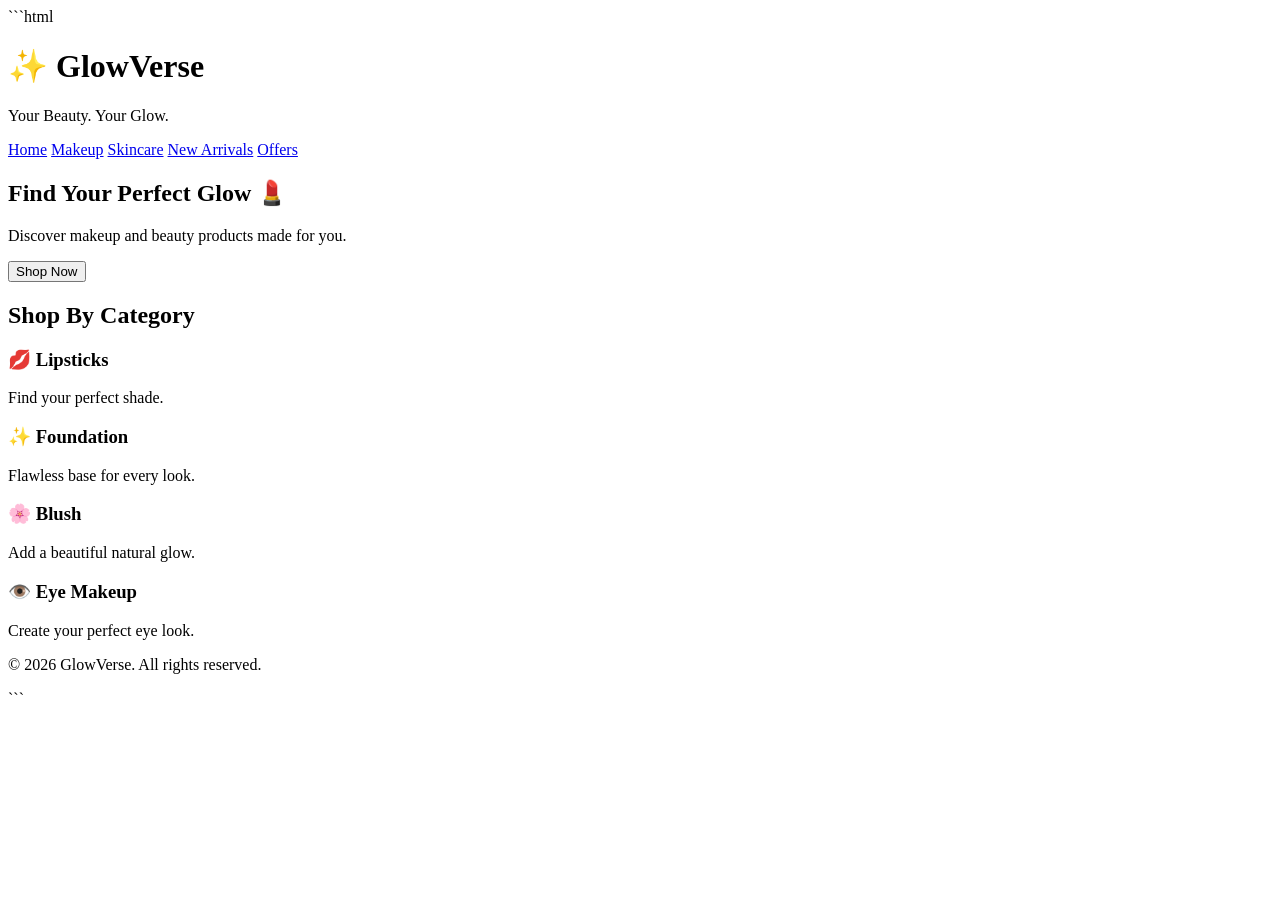
==== products.html @ 594c5c7b "Add initial products.html for GlowVerse website" ====
```html
<!DOCTYPE html>
<html lang="en">
<head>
    <meta charset="UTF-8">
    <meta name="viewport" content="width=device-width, initial-scale=1.0">
    <title>GlowVerse - Makeup & Beauty</title>
</head>

<body>

    <header>
        <h1>✨ GlowVerse</h1>
        <p>Your Beauty. Your Glow.</p>

        <nav>
            <a href="#">Home</a>
            <a href="#">Makeup</a>
            <a href="#">Skincare</a>
            <a href="#">New Arrivals</a>
            <a href="#">Offers</a>
        </nav>
    </header>

    <main>
        <section>
            <h2>Find Your Perfect Glow 💄</h2>
            <p>Discover makeup and beauty products made for you.</p>
            <button>Shop Now</button>
        </section>

        <section>
            <h2>Shop By Category</h2>

            <div>
                <h3>💋 Lipsticks</h3>
                <p>Find your perfect shade.</p>
            </div>

            <div>
                <h3>✨ Foundation</h3>
                <p>Flawless base for every look.</p>
            </div>

            <div>
                <h3>🌸 Blush</h3>
                <p>Add a beautiful natural glow.</p>
            </div>

            <div>
                <h3>👁️ Eye Makeup</h3>
                <p>Create your perfect eye look.</p>
            </div>
        </section>
    </main>

    <footer>
        <p>© 2026 GlowVerse. All rights reserved.</p>
    </footer>

</body>
</html>
```
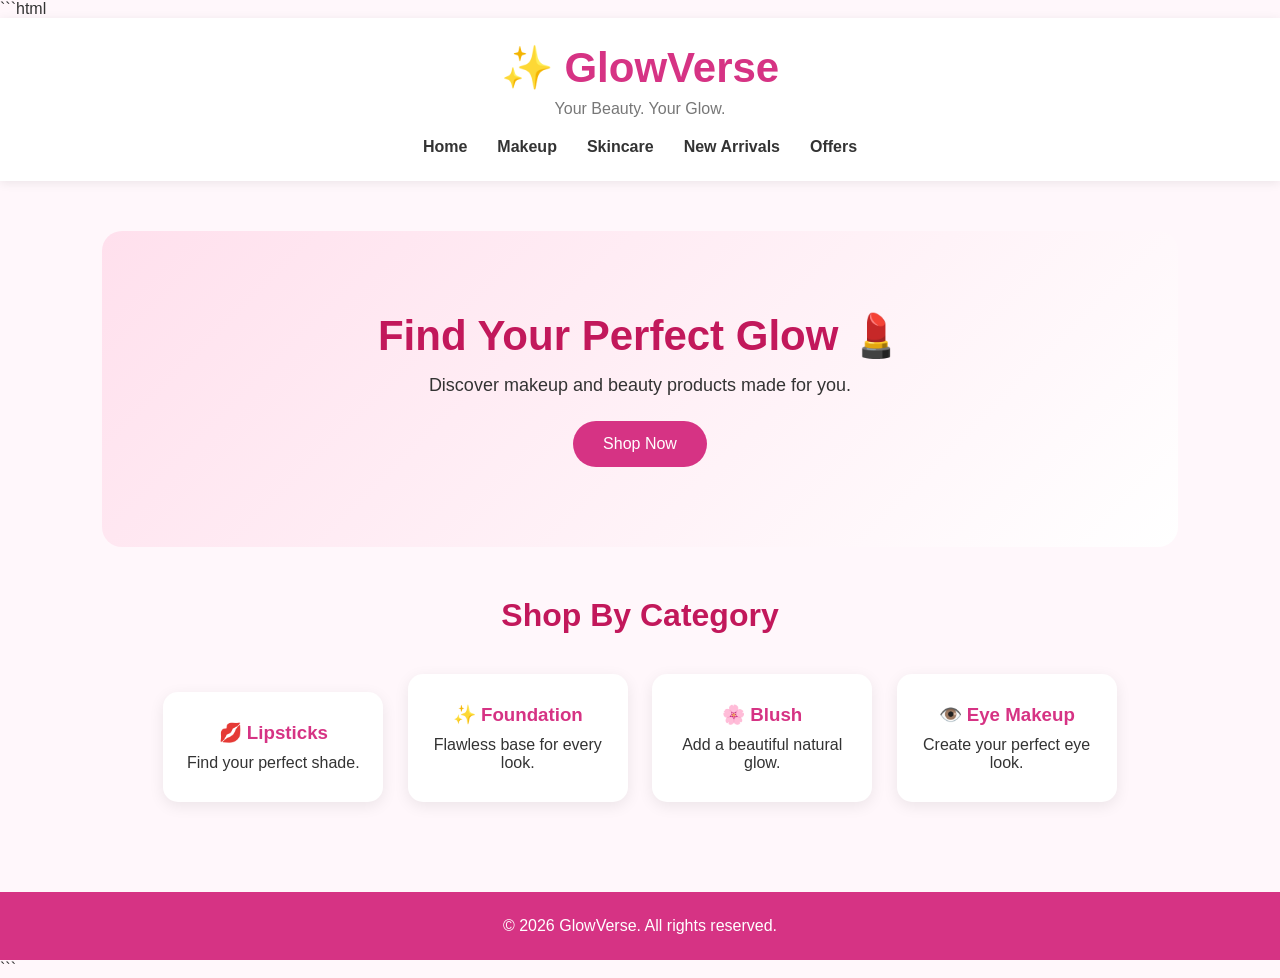
==== commit 64c7a8f3: "Add stylesheet link to products.html" ====
--- a/products.html
+++ b/products.html
@@ -5,6 +5,7 @@
     <meta charset="UTF-8">
     <meta name="viewport" content="width=device-width, initial-scale=1.0">
     <title>GlowVerse - Makeup & Beauty</title>
+    <link rel="stylesheet" href="style.css">
 </head>
 
 <body>
--- a/style.css
+++ b/style.css
@@ -0,0 +1,115 @@
+* {
+    margin: 0;
+    padding: 0;
+    box-sizing: border-box;
+}
+
+body {
+    font-family: Arial, sans-serif;
+    background: #fff7fb;
+    color: #333;
+}
+
+header {
+    background: white;
+    padding: 25px 8%;
+    text-align: center;
+    box-shadow: 0 2px 10px rgba(0,0,0,0.08);
+}
+
+header h1 {
+    color: #d63384;
+    font-size: 42px;
+    margin-bottom: 8px;
+}
+
+header p {
+    color: #777;
+    margin-bottom: 20px;
+}
+
+nav {
+    display: flex;
+    justify-content: center;
+    gap: 30px;
+}
+
+nav a {
+    text-decoration: none;
+    color: #333;
+    font-weight: bold;
+}
+
+nav a:hover {
+    color: #d63384;
+}
+
+main {
+    padding: 50px 8%;
+}
+
+section:first-child {
+    text-align: center;
+    background: linear-gradient(135deg, #ffe0ed, #fff);
+    padding: 80px 20px;
+    border-radius: 20px;
+    margin-bottom: 50px;
+}
+
+section:first-child h2 {
+    font-size: 42px;
+    color: #c2185b;
+    margin-bottom: 15px;
+}
+
+section:first-child p {
+    font-size: 18px;
+    margin-bottom: 25px;
+}
+
+button {
+    background: #d63384;
+    color: white;
+    border: none;
+    padding: 14px 30px;
+    border-radius: 25px;
+    font-size: 16px;
+    cursor: pointer;
+}
+
+button:hover {
+    background: #b8256d;
+}
+
+main section:nth-child(2) {
+    text-align: center;
+}
+
+main section:nth-child(2) h2 {
+    font-size: 32px;
+    margin-bottom: 30px;
+    color: #c2185b;
+}
+
+main section:nth-child(2) div {
+    display: inline-block;
+    width: 220px;
+    margin: 10px;
+    padding: 30px 20px;
+    background: white;
+    border-radius: 15px;
+    box-shadow: 0 4px 15px rgba(0,0,0,0.08);
+}
+
+main section:nth-child(2) h3 {
+    color: #d63384;
+    margin-bottom: 10px;
+}
+
+footer {
+    background: #d63384;
+    color: white;
+    text-align: center;
+    padding: 25px;
+    margin-top: 30px;
+}
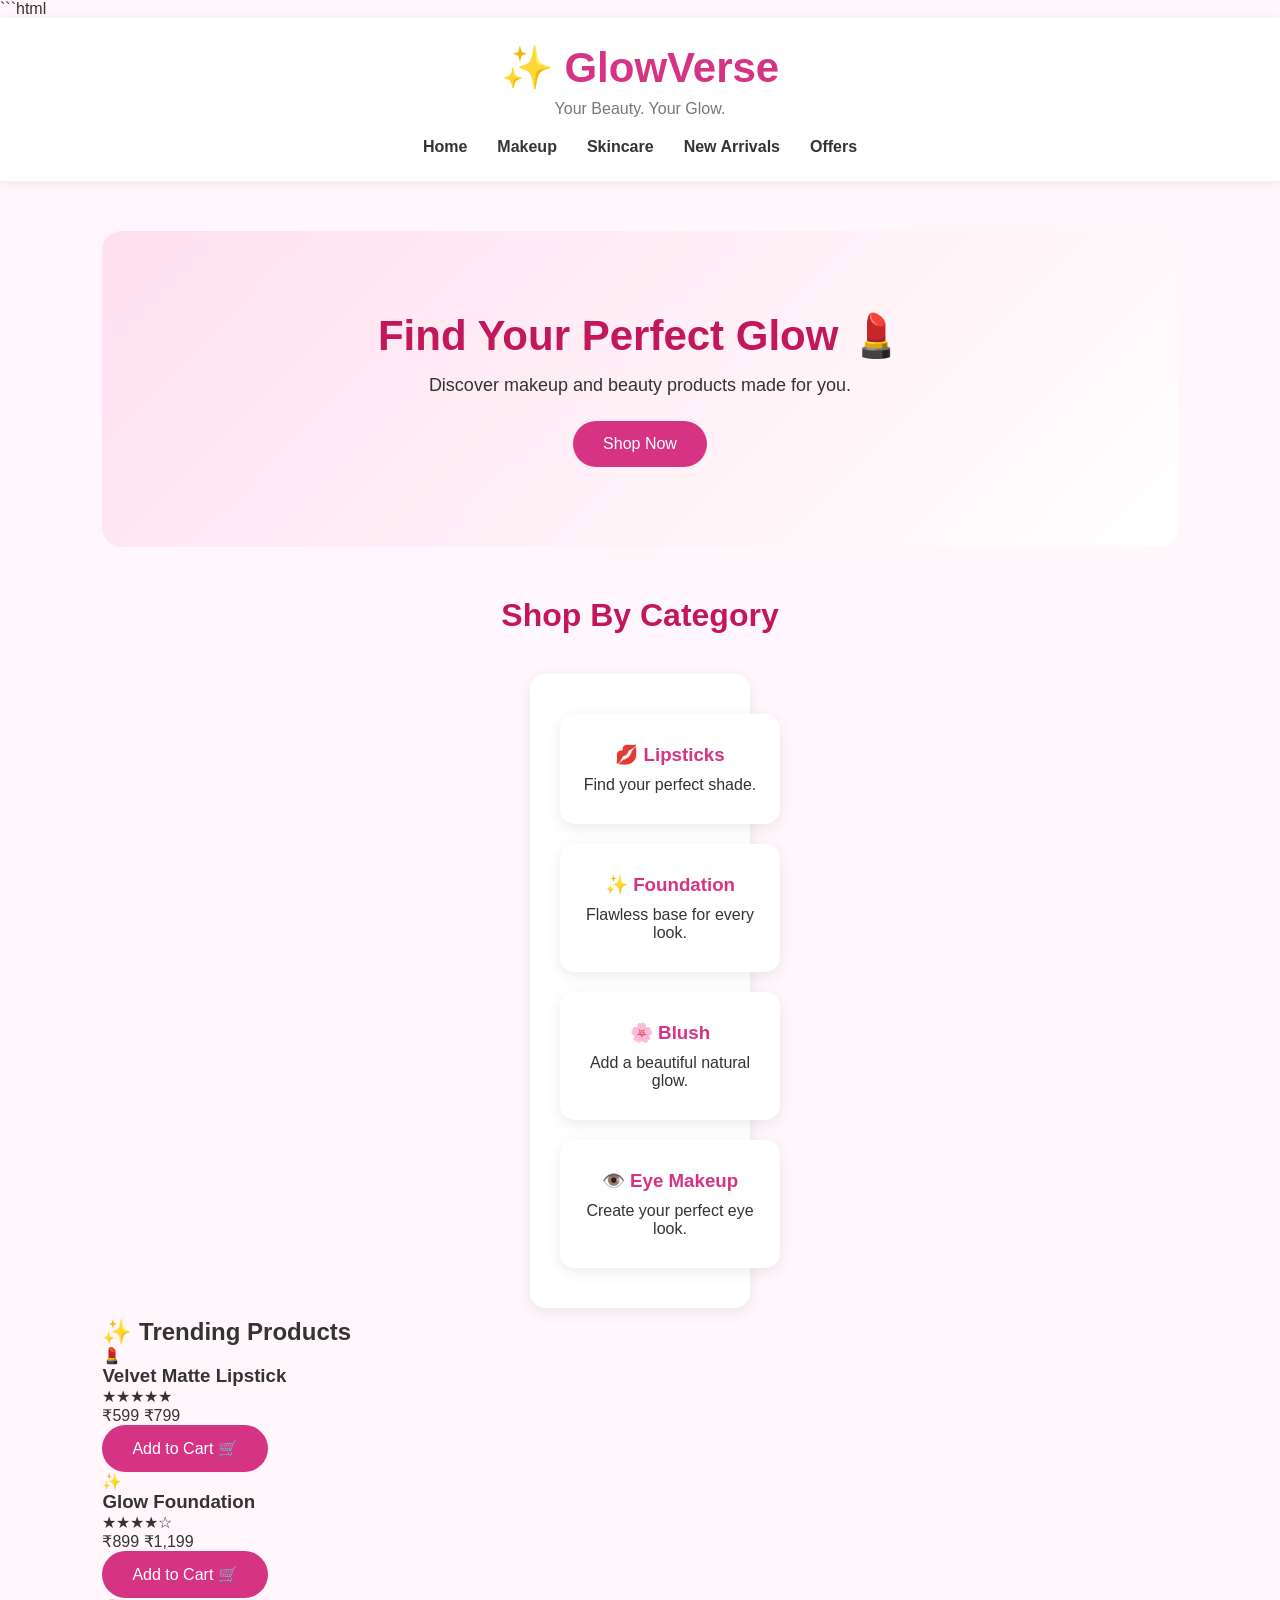
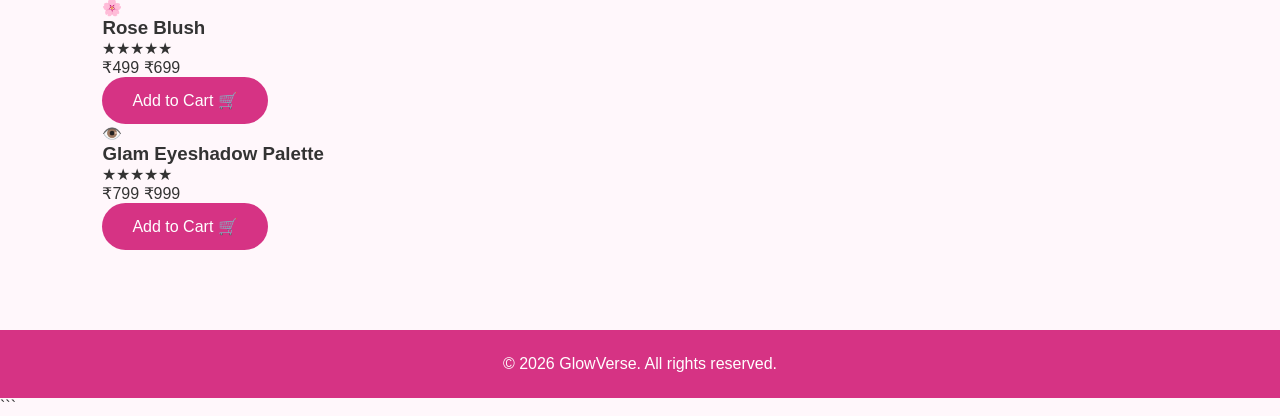
==== commit be6ffe5f: "Refactor product sections and add trending products" ====
--- a/products.html
+++ b/products.html
@@ -24,35 +24,81 @@
     </header>
 
     <main>
-        <section>
+
+        <section class="hero">
             <h2>Find Your Perfect Glow 💄</h2>
             <p>Discover makeup and beauty products made for you.</p>
             <button>Shop Now</button>
         </section>
 
-        <section>
+        <section class="categories">
             <h2>Shop By Category</h2>
 
-            <div>
-                <h3>💋 Lipsticks</h3>
-                <p>Find your perfect shade.</p>
-            </div>
+            <div class="category-grid">
 
-            <div>
-                <h3>✨ Foundation</h3>
-                <p>Flawless base for every look.</p>
-            </div>
+                <div class="category-card">
+                    <h3>💋 Lipsticks</h3>
+                    <p>Find your perfect shade.</p>
+                </div>
 
-            <div>
-                <h3>🌸 Blush</h3>
-                <p>Add a beautiful natural glow.</p>
-            </div>
+                <div class="category-card">
+                    <h3>✨ Foundation</h3>
+                    <p>Flawless base for every look.</p>
+                </div>
 
-            <div>
-                <h3>👁️ Eye Makeup</h3>
-                <p>Create your perfect eye look.</p>
+                <div class="category-card">
+                    <h3>🌸 Blush</h3>
+                    <p>Add a beautiful natural glow.</p>
+                </div>
+
+                <div class="category-card">
+                    <h3>👁️ Eye Makeup</h3>
+                    <p>Create your perfect eye look.</p>
+                </div>
+
             </div>
         </section>
+
+        <section class="products">
+            <h2>✨ Trending Products</h2>
+
+            <div class="product-grid">
+
+                <div class="product-card">
+                    <div class="product-image">💄</div>
+                    <h3>Velvet Matte Lipstick</h3>
+                    <p class="rating">★★★★★</p>
+                    <p class="price">₹599 <span>₹799</span></p>
+                    <button>Add to Cart 🛒</button>
+                </div>
+
+                <div class="product-card">
+                    <div class="product-image">✨</div>
+                    <h3>Glow Foundation</h3>
+                    <p class="rating">★★★★☆</p>
+                    <p class="price">₹899 <span>₹1,199</span></p>
+                    <button>Add to Cart 🛒</button>
+                </div>
+
+                <div class="product-card">
+                    <div class="product-image">🌸</div>
+                    <h3>Rose Blush</h3>
+                    <p class="rating">★★★★★</p>
+                    <p class="price">₹499 <span>₹699</span></p>
+                    <button>Add to Cart 🛒</button>
+                </div>
+
+                <div class="product-card">
+                    <div class="product-image">👁️</div>
+                    <h3>Glam Eyeshadow Palette</h3>
+                    <p class="rating">★★★★★</p>
+                    <p class="price">₹799 <span>₹999</span></p>
+                    <button>Add to Cart 🛒</button>
+                </div>
+
+            </div>
+        </section>
+
     </main>
 
     <footer>
